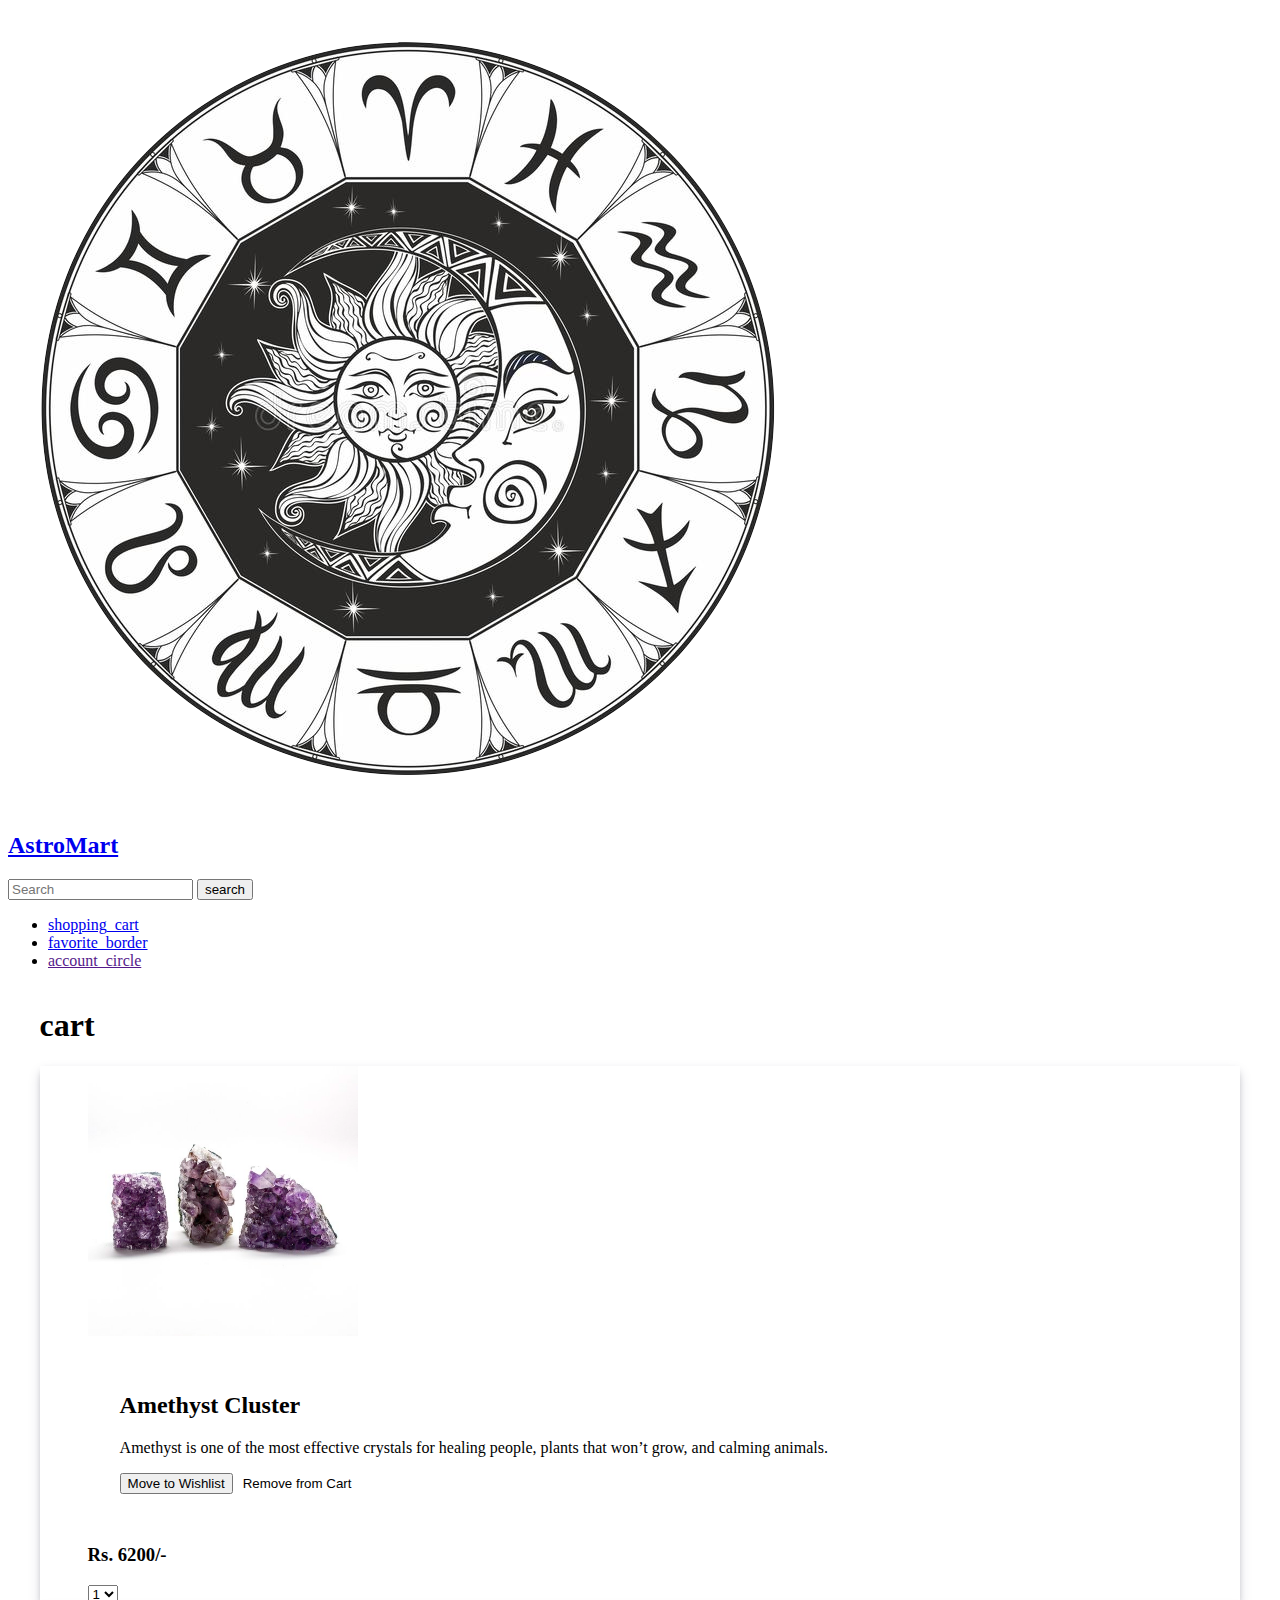
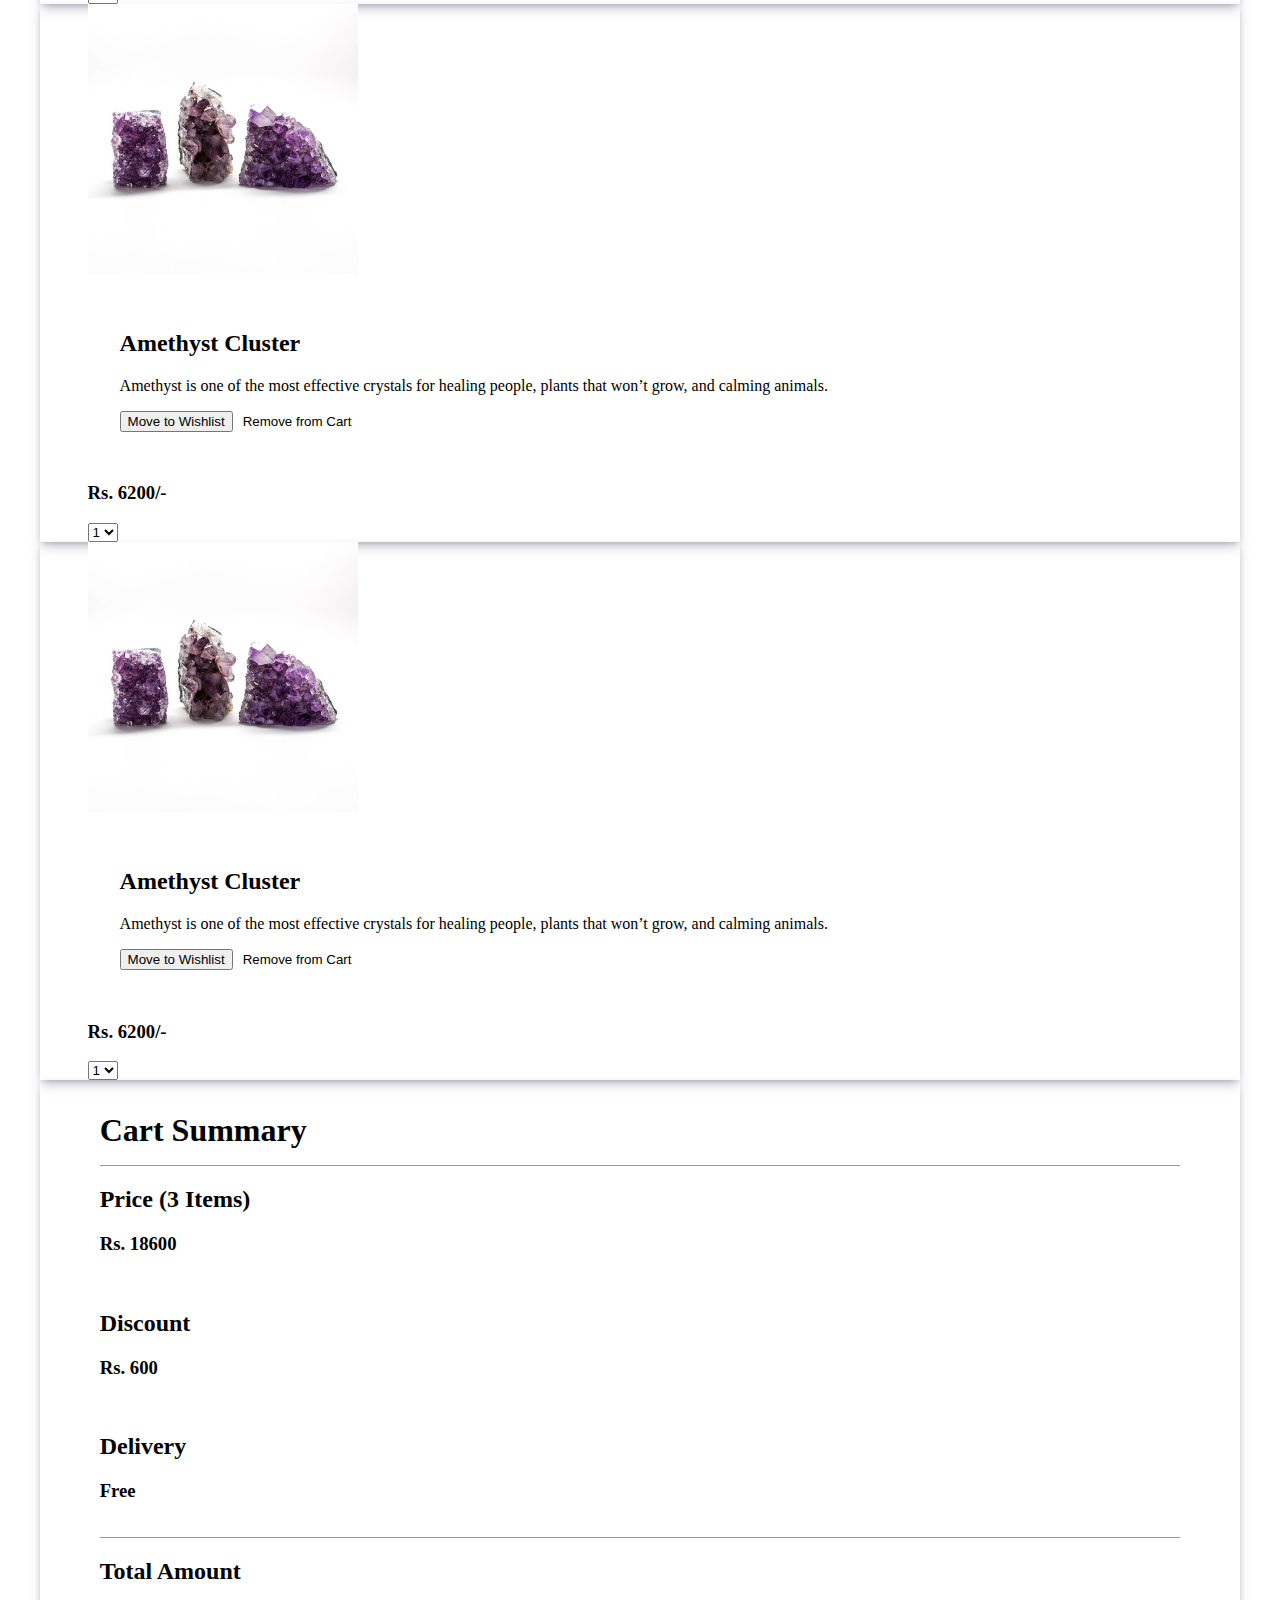
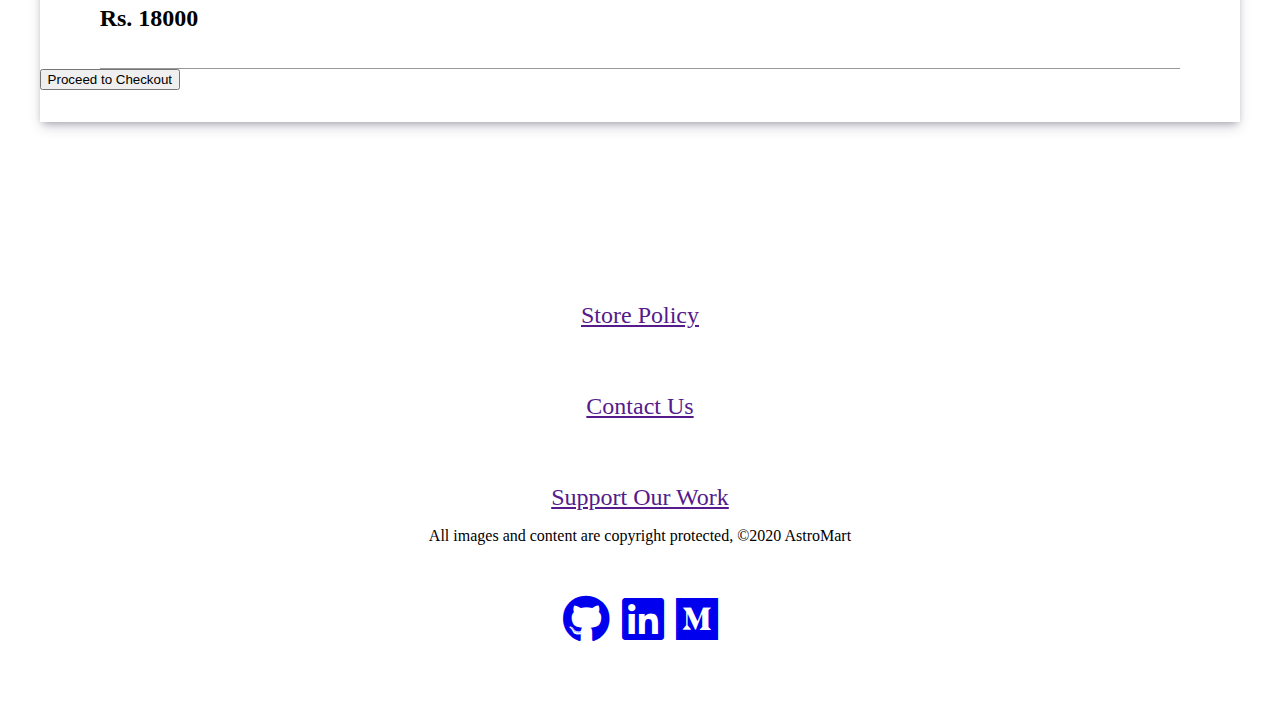
==== cartmanagement/cartpage.html @ 4895c3b3 "feat :  added Wishlist & Cart Management pages" ====
<!DOCTYPE html>
<html lang="en">

<head>
    <meta charset="UTF-8" />
    <meta http-equiv="X-UA-Compatible" content="IE=edge" />
    <meta name="viewport" content="width=device-width, initial-scale=1.0" />
    <title>Cart | AstroMart</title>
    <link rel="shortcut icon" href="/assets/favicon.ico" type="image/x-icon">
    <link rel="stylesheet" href="/common.css">
    <link rel="stylesheet" href="/cartmanagement/cartpage.css" />
    <link rel="stylesheet" href="https://astro-ui.netlify.app/main.css">
    <link rel="stylesheet" href="//use.fontawesome.com/releases/v5.0.7/css/all.css" />
    <link rel="stylesheet" href="https://pro.fontawesome.com/releases/v5.10.0/css/all.css"
        integrity="sha384-AYmEC3Yw5cVb3ZcuHtOA93w35dYTsvhLPVnYs9eStHfGJvOvKxVfELGroGkvsg+p" crossorigin="anonymous" />
</head>

<body>
    <div class="cartpage__container flex--column">
        <header class="header flex--row">
            <a href="/index.html">
                <div class="header__logo-container flex--row">
                    <img src="/assets/zodiaclogo.png" alt="logo image" class="logo__img" />
                    <h2 class="header__logo">AstroMart</h2>
                </div>
            </a>
            <div class="navbar__search-container flex--row">
                <input type="text" class="navbar__search input__txt" placeholder="Search" />
                <button class="navbar__search-btn btn">
                    <span class="material-icons search__btn-icon">search</span>
                </button>
            </div>
            <nav class="navbar__nav flex--row">
                <ul>
                    <li>
                        <a href="/cartmanagement/cartpage.html"><span class="material-icons" title="View Cart">shopping_cart</span></a>
                    </li>
                    <li>
                        <a href="/wishlistpage/wishlistpage.html"><span class="material-icons" title="View Wishlist">favorite_border</span></a>
                    </li>
                    <li>
                        <a href=""><span class="material-icons" title="Account">account_circle</span></a>
                    </li>
                </ul>
            </nav>
        </header>
        <div class="cart__container flex--row">
            <h1 class="cart__heading primary__font heading2 text-align--center">cart</h1>
            <div class="cart__item-container flex--column">
                <div class="cart__item flex--row">
                    <img src="/assets/product1_img.jpeg" alt="product_img" class="cart__img">
                    <div class="cart__copy flex--column">
                        <h2 class="cart__name secondary__font">Amethyst Cluster</h2>
                        <p class="cart__info secondary__font text__small">Amethyst is one of the most effective crystals
                            for healing people, plants that won’t grow, and calming animals.</p>
                        <div class="cart__copy-btns flex--row">
                            <button class="btn btn-color--primary btn-font--secondary">Move to Wishlist</button>
                            <button class="btn btn-font--secondary btn-transparent--primary">Remove from Cart</button>
                        </div>
                    </div>
                    <div class="cart__action flex--column">
                        <h3 class="cart__product-cost secondary__font">Rs. 6200/-</h3>
                        <select name="quantity__list" id="quantity__list" class="secondary__font quantity__list">
                            <option value="1">1</option>
                            <option value="2">2</option>
                            <option value="3">3</option>
                            <option value="4">4</option>
                            <option value="5">5</option>
                        </select>
                    </div>
                </div>

                <div class="cart__item flex--row">
                    <img src="/assets/product1_img.jpeg" alt="product_img" class="cart__img">
                    <div class="cart__copy flex--column">
                        <h2 class="cart__name secondary__font">Amethyst Cluster</h2>
                        <p class="cart__info secondary__font text__small">Amethyst is one of the most effective crystals
                            for healing people, plants that won’t grow, and calming animals.</p>
                        <div class="cart__copy-btns flex--row">
                            <button class="btn btn-color--primary btn-font--secondary">Move to Wishlist</button>
                            <button class="btn btn-font--secondary btn-transparent--primary">Remove from Cart</button>
                        </div>
                    </div>
                    <div class="cart__action flex--column">
                        <h3 class="cart__product-cost secondary__font">Rs. 6200/-</h3>
                        <select name="quantity__list" id="quantity__list" class="secondary__font quantity__list">
                            <option value="1">1</option>
                            <option value="2">2</option>
                            <option value="3">3</option>
                            <option value="4">4</option>
                            <option value="5">5</option>
                        </select>
                    </div>
                </div>
                <div class="cart__item flex--row">
                    <img src="/assets/product1_img.jpeg" alt="product_img" class="cart__img">
                    <div class="cart__copy flex--column">
                        <h2 class="cart__name secondary__font">Amethyst Cluster</h2>
                        <p class="cart__info secondary__font text__small">Amethyst is one of the most effective crystals
                            for healing people, plants that won’t grow, and calming animals.</p>
                        <div class="cart__copy-btns flex--row">
                            <button class="btn btn-color--primary btn-font--secondary">Move to Wishlist</button>
                            <button class="btn  btn-font--secondary btn-transparent--primary">Remove from Cart</button>
                        </div>
                    </div>
                    <div class="cart__action flex--column">
                        <h3 class="cart__product-cost secondary__font">Rs. 6200/-</h3>
                        <select name="quantity__list" id="quantity__list" class="secondary__font quantity__list">
                            <option value="1">1</option>
                            <option value="2">2</option>
                            <option value="3">3</option>
                            <option value="4">4</option>
                            <option value="5">5</option>
                        </select>
                    </div>
                </div>
            </div>
            <div class="cart__summary flex--column">
                <h1 class="primary__font text-align--center summary__heading">Cart Summary</h1>
                <div class="price__summary flex--row secondary__font">
                    <h2>Price (3 Items)</h2>
                    <h3 class="semibold">Rs. 18600</h3>
                </div>
                <div class="price__summary flex--row secondary__font">
                    <h2>Discount</h2>
                    <h3 class="semibold">Rs. 600</h3>
                </div>
                <div class="price__summary flex--row secondary__font">
                    <h2>Delivery </h2>
                    <h3 class="semibold">Free</h3>
                </div>
                <div class="price__summary flex--row secondary__font">
                    <h2 class="bold">Total Amount</h2>
                    <h2 class="bold">Rs. 18000</h2>
                </div>
                <button class="btn btn-color--primary btn-font--secondary order__btn">Proceed to Checkout</button>
            </div>
        </div>
        <footer class="footer">
            <hr />
            <div class="footer__links text__medium primary__font flex--row">
                <a href="">Store Policy</a>
                <div class="vl"></div>
                <a href="">Contact Us</a>
                <div class="vl"></div>
                <a href="">Support Our Work</a>
            </div>
            <p class="text__xsmall text-align--center primary__font">
                All images and content are copyright protected, ©2020 AstroMart
            </p>
            <div class="footer__socials">
                <a href="https://github.com/ark2002"><i class="fab fa-github icon"></i></a>
                <a href="https://www.linkedin.com/in/aryaklahane"><i class="fab fa-linkedin icon"></i></a>
                <a href="https://medium.com/@aryakprakashlahane"><i class="fab fa-medium icon"></i></a>
            </div>
        </footer>
    </div>
</body>


</html>
---- common.css ----
hr {
    margin: 2rem;
    border: 0;
    height: 4px;
    background-image: linear-gradient(to right, #ffffff00, #ffffffbf, #ffffff00);
}

.footer {
    background-color: var(--black-color);
    padding: 2rem 0rem;
    text-align: center;
    color: var(--white-color);
    margin-top: 5rem;
    width: 100%;
}

.footer__links {
    align-items: center;
    justify-content: center;
    font-size: 1.5rem;
}

.vl {
    border-left: 1px solid var(--white-color);
    height: 2rem;
    margin: 1rem;
}

.footer__socials {
    color: var(--white-color);
    padding: 2rem;
    font-size: 3rem;
}
---- cartmanagement/cartpage.css ----
.cart__container {
    align-content: center;
    flex-wrap: wrap;
    width: 95%;
    gap: 5%;
    margin: auto;
}

.cart__item-container {
    align-items: center;
    gap: 1rem;
    flex-basis: 70%;
}

.cart__heading {
    flex-basis: 100%;
}

.cart__item {
    background-color: var(--white-color);
    box-shadow: #32325d40 0px 6px 12px -2px, #0000004d 0px 3px 7px -3px;
    gap: 3rem;
    padding: 0 3rem;
}

.cart__img {
    height: 30vh;
    flex-basis: 30%;
}

.cart__copy {
    align-items: flex-start;
    justify-content: space-around;
    padding: 2rem;
    flex-basis: 50%;
}

.cart__copy-btns {
    align-items: center;
    gap: 1rem;
}

.btn-transparent--primary {
    background-color: transparent;
    border: none;
    color: var(--primary-color);
}

.btn-transparent--primary:hover {
    background-color: var(--hover-color);
}

.cart__action {
    align-items: center;
    justify-content: space-around;
    flex-basis: 20%;
}

.cart__selection {
    background-color: none;
    border: none;
}

.cart__selection>.material-icons {
    color: var(--primary-color)
}

.cart__summary {
    height: fit-content;
    padding: 2rem 0;
    gap: 1rem;
    flex-basis: 25%;
    align-items: flex-start;
    box-shadow: #32325d40 0px 6px 12px -2px, #0000004d 0px 3px 7px -3px;
}

.summary__heading {
    width: 90%;
    margin: auto;
    padding-bottom: 1rem;
    border-bottom: 1px solid #999999;
}

.price__summary {
    width: 90%;
    margin: auto;
    align-items: center;
    justify-content: space-between;
    padding-bottom: 1rem;
}

.price__summary:nth-child(4) {
    border-bottom: 1px solid #999999;
}

.price__summary:nth-child(5) {
    border-bottom: 1px solid #999999;
}

.order__btn {
    align-self: center;
}
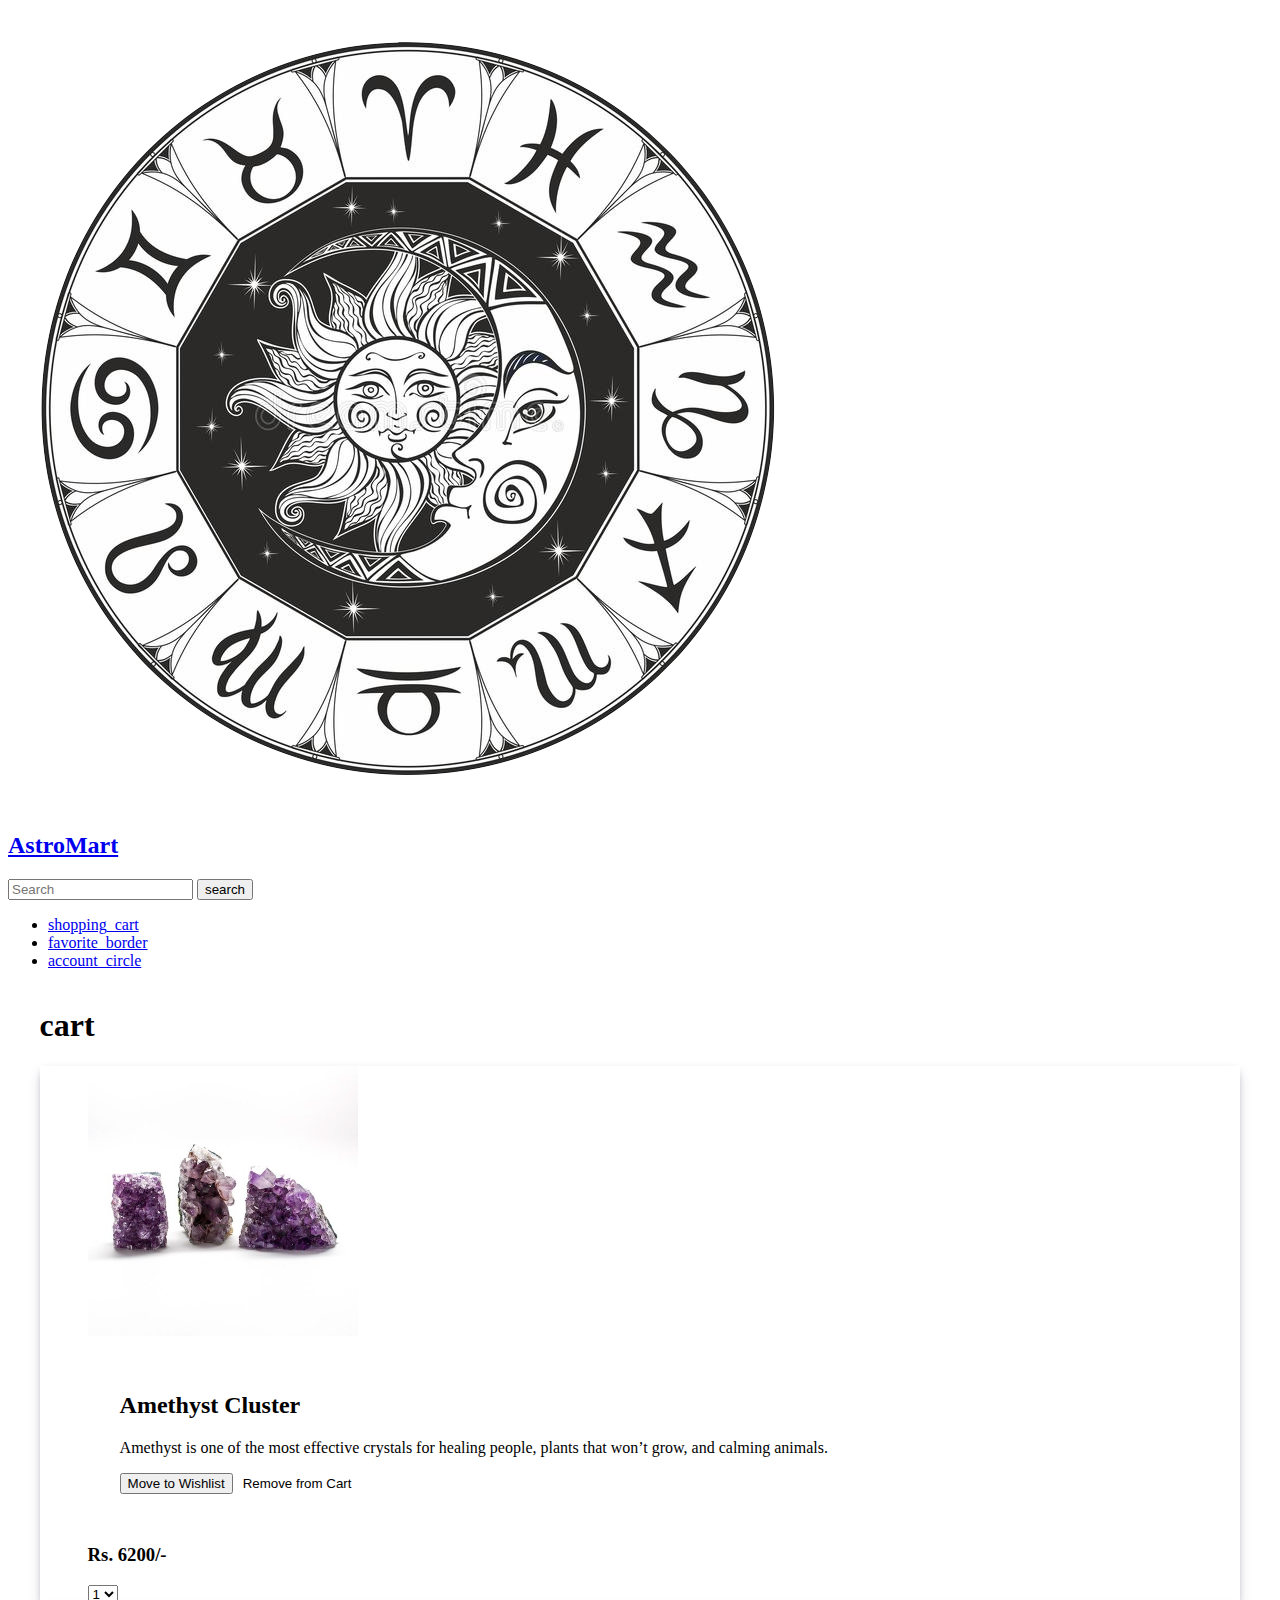
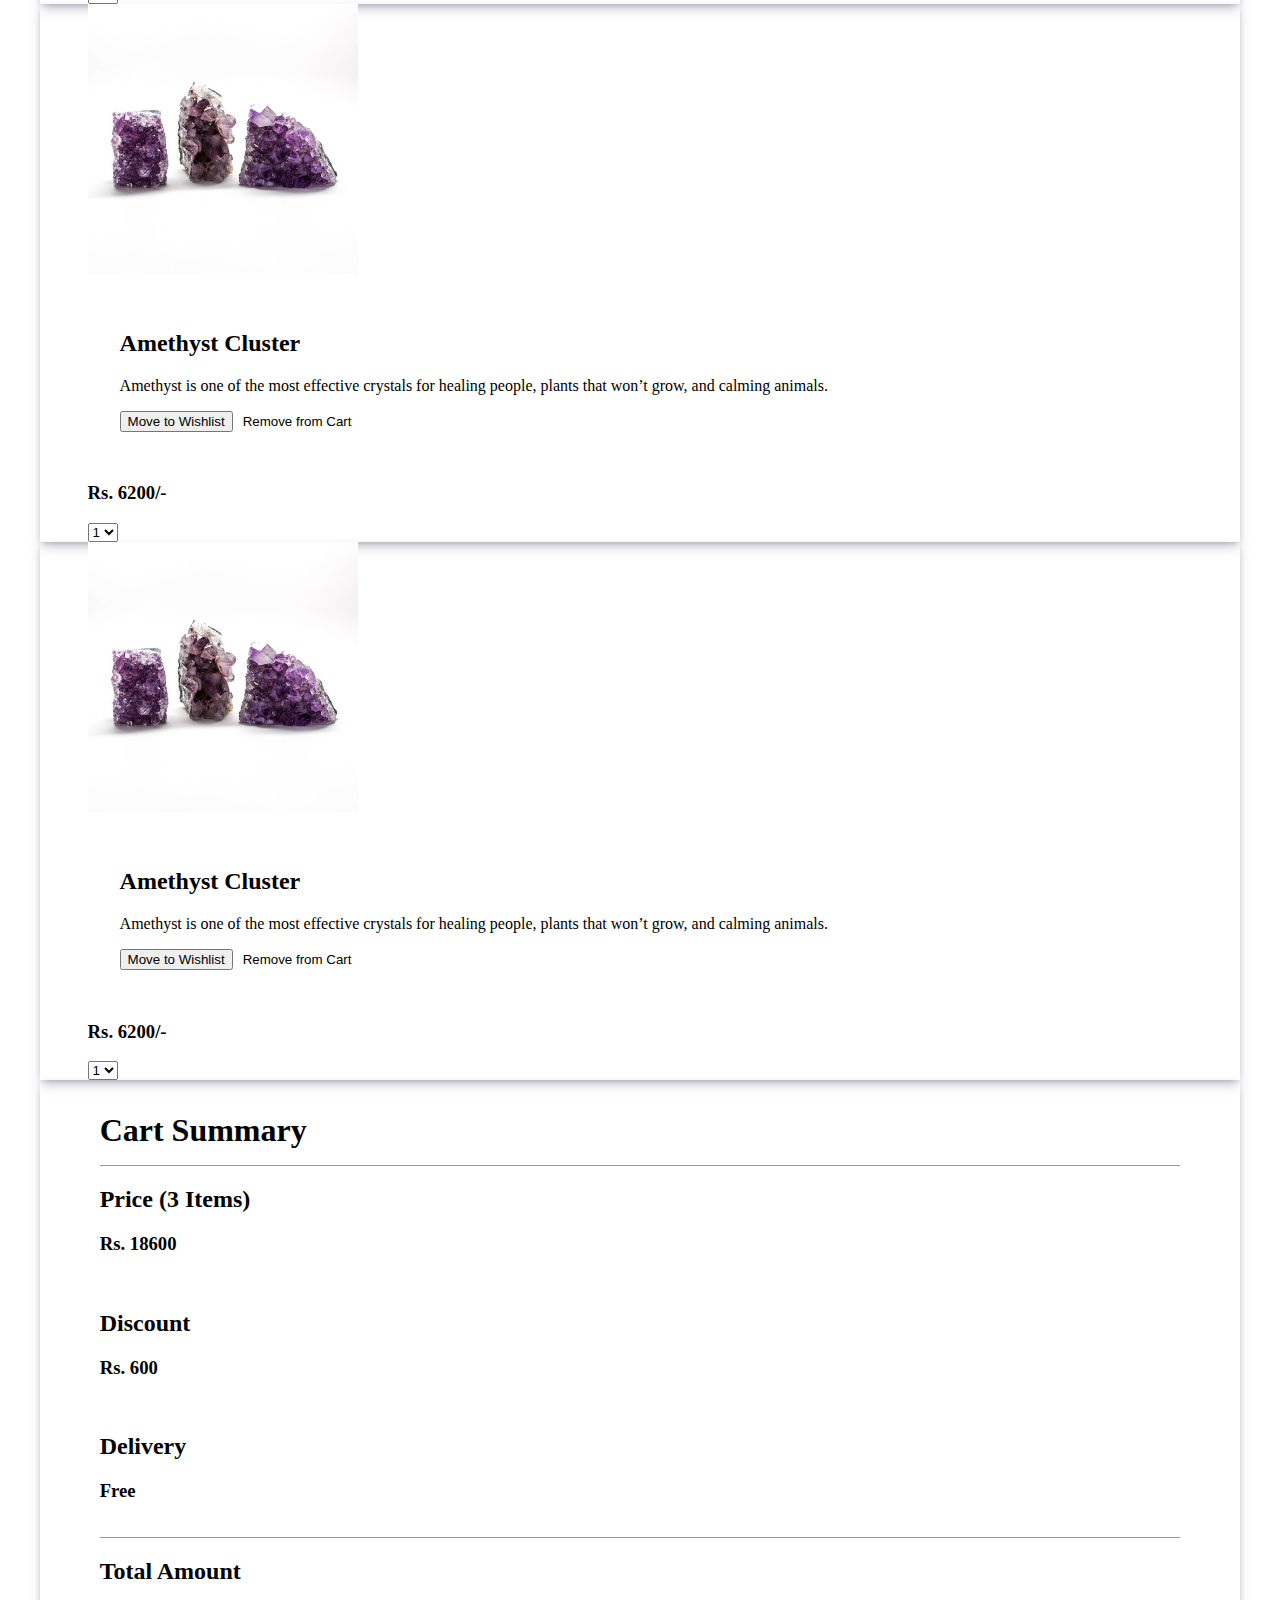
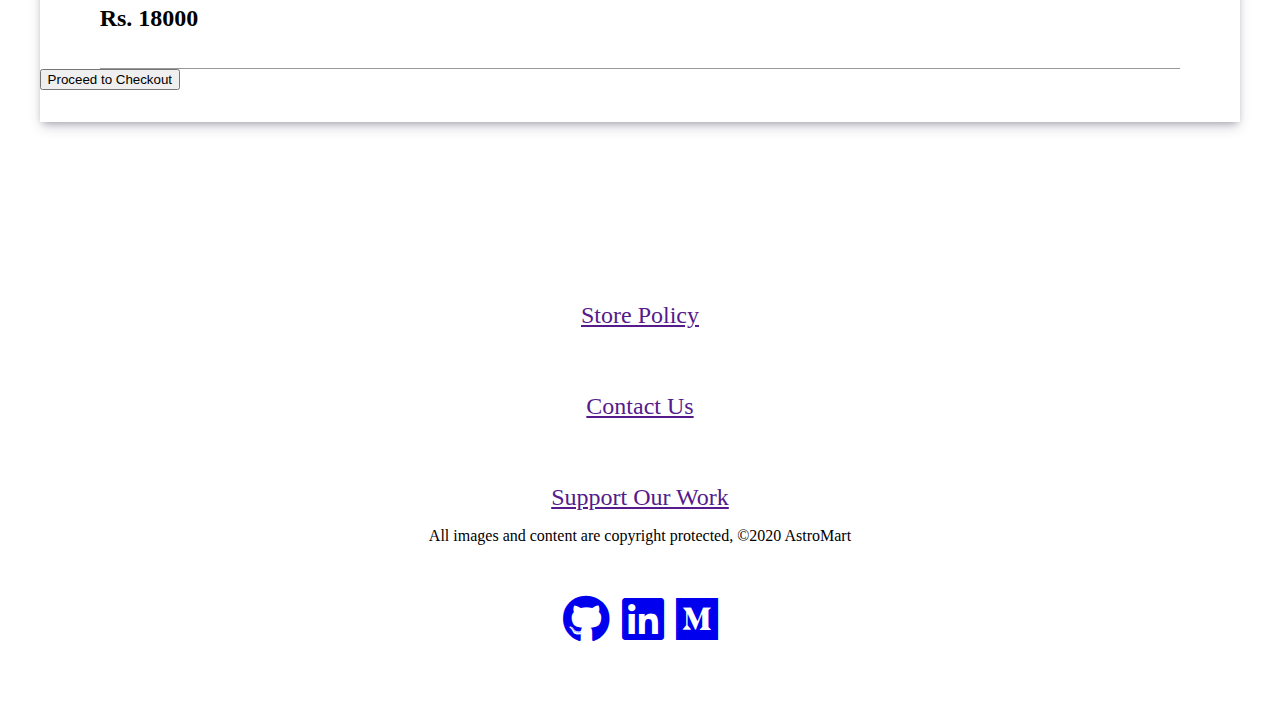
==== commit 5bdb05ed: "feat : Added Login & Sign-up pages" ====
--- a/cartmanagement/cartpage.html
+++ b/cartmanagement/cartpage.html
@@ -39,7 +39,7 @@
                         <a href="/wishlistpage/wishlistpage.html"><span class="material-icons" title="View Wishlist">favorite_border</span></a>
                     </li>
                     <li>
-                        <a href=""><span class="material-icons" title="Account">account_circle</span></a>
+                        <a href="/loginpage/loginpage.html"><span class="material-icons" title="Account">account_circle</span></a>
                     </li>
                 </ul>
             </nav>
